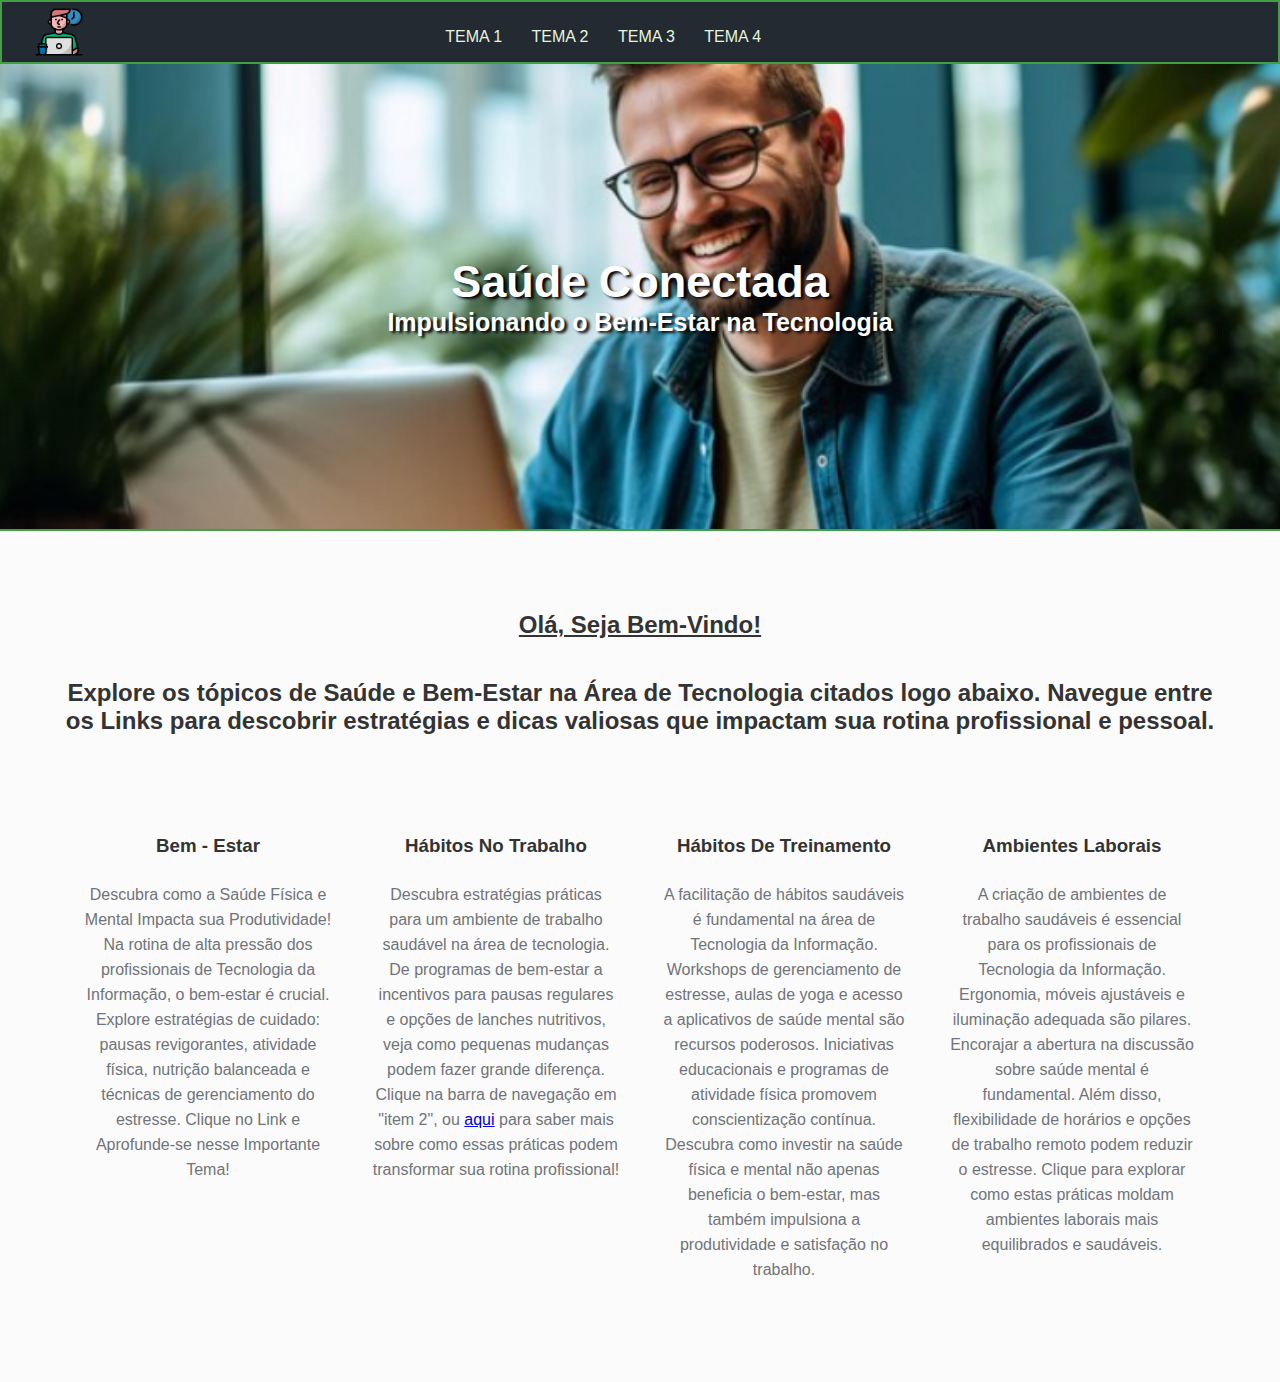
==== Extensionista - I/index.html @ 92b6ef17 "Add files via upload" ====
<!DOCTYPE html>
<html lang="pt-br">
<head>
    <meta charset="UTF-8">
    <meta name="viewport" content="width=device-width, initial-scale=1.0">
    <title>Extensionista</title>
    <!-- Ícones -->
    <link rel="stylesheet" href="https://cdnjs.cloudflare.com/ajax/libs/font-awesome/6.5.0/css/all.min.css" integrity="sha512-Avb2QiuDEEvB4bZJYdft2mNjVShBftLdPG8FJ0V7irTLQ8Uo0qcPxh4Plq7G5tGm0rU+1SPhVotteLpBERwTkw==" crossorigin="anonymous" referrerpolicy="no-referrer" />

    <!-- Link CSS -->
    <link rel="stylesheet" href="css/style.css">
</head>
<body>
    <header>
        <nav class="navbar">
            <a href="index.html">
                <img src="Imagens/ícone nav.png" alt="blog" class="logo">
            </a>
            <ul class="navbar-items">
                <li><a href="tema1.html">Tema 1</a></li>
                <li><a href="tema2.html">Tema 2</a></li>
                <li><a href="tema3.html">Tema 3</a></li>
                <li><a href="tema4.html">Tema 4</a></li>
            </ul>
        </nav>
    </header>

    <div class="container">
        <main class="notice-container">
            <div class="main-banner">
                <h1>Saúde Conectada</h1>
                <p>Impulsionando o Bem-Estar na Tecnologia</p>
            </div>

            <div class="welcome">
                <h2 class="hello">Olá, Seja Bem-Vindo!</h1>
                <h2>Explore os tópicos de Saúde e Bem-Estar na Área de Tecnologia citados logo abaixo. Navegue entre os Links para descobrir estratégias e dicas valiosas que impactam sua rotina profissional e pessoal.</h2>
            </div>
            <section class="topics-container">
                <ul>
                    <li>
                        <i class="fas fa-brain"></i>
                        <h3>Bem - Estar</h3>
                        <p>Descubra como a Saúde Física e Mental Impacta sua Produtividade! Na rotina de alta pressão dos profissionais de Tecnologia da Informação, o bem-estar é crucial. Explore estratégias de cuidado: pausas revigorantes, atividade física, nutrição balanceada e técnicas de gerenciamento do estresse. Clique no Link e Aprofunde-se nesse Importante Tema!</p>
                    </li>
                    <li>
                        <i class="fas fa-apple-alt"></i>
                        <h3>Hábitos No Trabalho</h3>
                        <p>Descubra estratégias práticas para um ambiente de trabalho saudável na área de tecnologia. De programas de bem-estar a incentivos para pausas regulares e opções de lanches nutritivos, veja como pequenas mudanças podem fazer grande diferença. Clique na barra de navegação em "item 2", ou <a href="#">aqui</a> para saber mais sobre como essas práticas podem transformar sua rotina profissional!
                        </p>
                    </li>
                    <li>
                        <i class="fas fa-dumbbell"></i>
                        <h3>Hábitos De Treinamento</h3>
                        <p>A facilitação de hábitos saudáveis é fundamental na área de Tecnologia da Informação. Workshops de gerenciamento de estresse, aulas de yoga e acesso a aplicativos de saúde mental são recursos poderosos. Iniciativas educacionais e programas de atividade física promovem conscientização contínua. Descubra como investir na saúde física e mental não apenas beneficia o bem-estar, mas também impulsiona a produtividade e satisfação no trabalho.</p>
                    </li>
                    <li>
                        <i class="fas fa-laptop-code"></i>
                        <h3>Ambientes Laborais</h3>
                        <p>A criação de ambientes de trabalho saudáveis é essencial para os profissionais de Tecnologia da Informação. Ergonomia, móveis ajustáveis e iluminação adequada são pilares. Encorajar a abertura na discussão sobre saúde mental é fundamental. Além disso, flexibilidade de horários e opções de trabalho remoto podem reduzir o estresse. Clique para explorar como estas práticas moldam ambientes laborais mais equilibrados e saudáveis.</p>
                    </li>
                </ul>
            </section>
        </main>
    </div>
</body>
</html>
---- Extensionista - I/css/style.css ----
/*Geral*/
*{
    margin: 0;
    padding: 0;
    font-family: Arial, Helvetica, sans-serif;
    box-sizing: border-box;
}

body{
    background-color: #fafafab6;
}

h1, h2, h3{
    color: #333;
}

p{
    color: #70747a;
}

/* Navbar Container */
header{
    width: 100%;
    height: 64px;
    background-color: #232a31;
    padding: 0 2rem;
    border: 2px solid rgb(67, 159, 67);
}

.navbar{
    position: relative;
}

.logo{
    width: 50px;
    margin-top: 5px;
}

.navbar-items{
    position: absolute;
    right: 0;
    height: 80px;
    line-height: 70px;
    margin: 0;
    display: inline-block;
    margin-right: 40%;
}

.navbar-items li{
    display: inline-block;
    text-transform: uppercase;
    margin-left: 25px;
}

.navbar-items a{
    color: #e6f5de;
    text-decoration: none;
    transition: 0.5s;
}

.navbar-items a:hover{
    color: #ccc;
}

/* Main banner */
.main-banner{
    background-image: url(../Imagens/ti\ feliz.png);
    background-size: cover;
    background-position: center;
    padding: 12rem 0;
    border-bottom: 2px solid rgb(67, 159, 67);
}

.main-banner h1,
.main-banner p{
    color: #fff;
    text-align: center;
    font-weight: bold;
    text-shadow: #000 3px 2px 3px;
}

.main-banner h1{
    font-size: 45px;
}

.main-banner p{
    font-size: 25px;
}

.welcome{
    width: 90%;
    text-align: center;
    margin: 0 auto;
    padding: 5rem 0 0;
}

.welcome .hello{
    margin-bottom: 2.5rem;
    text-decoration: underline;
}

/* Tópicos */
.topics-container{
    padding: 5rem 0;
}

.topics-container ul{
    display: flex;
    width: 90%;
    margin: 0 auto;
}

.topics-container li{
    flex: 1 1 200px;
    list-style: none;
    text-align: center;
    padding: 20px;
}

.fas{
    font-size: 60px;
    margin-bottom: 15px;
}

.fa-brain{
    color: #2cc76a;
}

.fa-apple-alt{
    color: #FF6347;
}

.fa-dumbbell{
    color: #ef8f29;
}

.fa-laptop-code{
    color: #4169E1;
}

.topics-container h3{
    margin-bottom: 25px;
}

.topics-container p{
    line-height: 25px;
}

/* Página dos conteúdos/temas */
.tema{
    width: 85%;
    margin: 5rem 0;
    margin-left: auto;
    margin-right: auto;
    text-align: center;
}

.tema p{
    margin: 1.5rem 0;
    font-size: 17.3px;
    line-height: 25px;
    color: #000;
    text-align: left;
}

.tema img{
    margin: 1.1rem 0;
    width: 50%;
    border-radius: 4px;
    border: 1px solid #ccc;
    box-shadow: 0px 2px 4px rgba(0, 0, 0, 0.1);
}

.intro-tema h1{
    margin: 0 auto;
    margin-top: -1rem;
    margin-bottom: 2rem;
    padding: 0.8rem;
    font-size: 28px;
    background-color: #232a31;
    color: #e6f5de;
    width: 50%;
    border: 2px solid rgb(67, 159, 67);
    border-radius: 5px;
}

.intro-tema h2{
    padding: 1rem;
    font-size: 17.3px;
    margin-bottom: 1rem;
    border: 2px dashed rgb(67, 159, 67);
    font-style: italic;
}

.topics-training{
    margin: 3.4rem 0;
}

.topics-training ul{
    text-align: left;
}

.topics-training li{
    font-size: 17px;
    line-height: 2rem;
}

.topics-training h3{
    font-size: 24px;
    margin-bottom: 4rem;
    text-decoration: overline;
}

.topics-training p{
    font-weight: bold;
    font-size: 23px;
    text-decoration: underline;
}
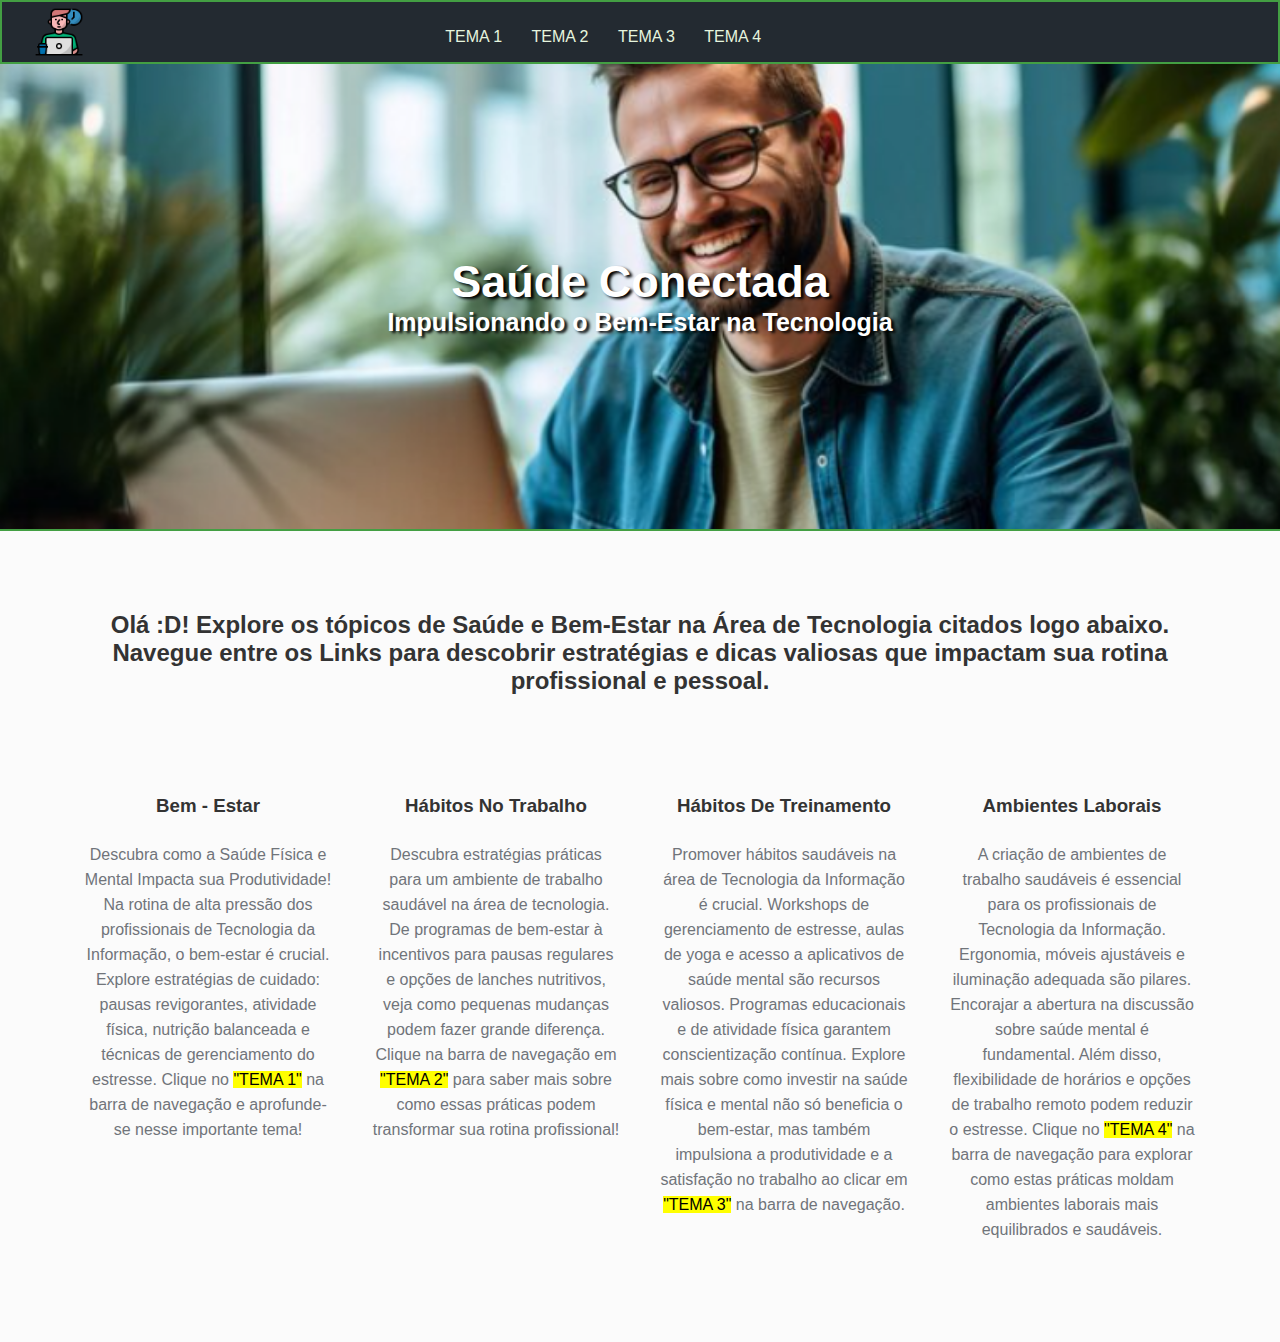
==== commit 80b21a2f: "Update index.html" ====
--- a/Extensionista - I/index.html
+++ b/Extensionista - I/index.html
@@ -33,35 +33,34 @@
             </div>
 
             <div class="welcome">
-                <h2 class="hello">Olá, Seja Bem-Vindo!</h1>
-                <h2>Explore os tópicos de Saúde e Bem-Estar na Área de Tecnologia citados logo abaixo. Navegue entre os Links para descobrir estratégias e dicas valiosas que impactam sua rotina profissional e pessoal.</h2>
+                <h2 class="explore">Olá :D! Explore os tópicos de Saúde e Bem-Estar na Área de Tecnologia citados logo abaixo.<br> Navegue entre os Links para descobrir estratégias e dicas valiosas que impactam sua rotina profissional e pessoal.</h2>
             </div>
             <section class="topics-container">
                 <ul>
                     <li>
                         <i class="fas fa-brain"></i>
                         <h3>Bem - Estar</h3>
-                        <p>Descubra como a Saúde Física e Mental Impacta sua Produtividade! Na rotina de alta pressão dos profissionais de Tecnologia da Informação, o bem-estar é crucial. Explore estratégias de cuidado: pausas revigorantes, atividade física, nutrição balanceada e técnicas de gerenciamento do estresse. Clique no Link e Aprofunde-se nesse Importante Tema!</p>
+                        <p>Descubra como a Saúde Física e Mental Impacta sua Produtividade! Na rotina de alta pressão dos profissionais de Tecnologia da Informação, o bem-estar é crucial. Explore estratégias de cuidado: pausas revigorantes, atividade física, nutrição balanceada e técnicas de gerenciamento do estresse. Clique no <mark>"TEMA 1"</mark> na barra de navegação e aprofunde-se nesse importante tema!</p>
                     </li>
                     <li>
                         <i class="fas fa-apple-alt"></i>
                         <h3>Hábitos No Trabalho</h3>
-                        <p>Descubra estratégias práticas para um ambiente de trabalho saudável na área de tecnologia. De programas de bem-estar a incentivos para pausas regulares e opções de lanches nutritivos, veja como pequenas mudanças podem fazer grande diferença. Clique na barra de navegação em "item 2", ou <a href="#">aqui</a> para saber mais sobre como essas práticas podem transformar sua rotina profissional!
+                        <p>Descubra estratégias práticas para um ambiente de trabalho saudável na área de tecnologia. De programas de bem-estar à incentivos para pausas regulares e opções de lanches nutritivos, veja como pequenas mudanças podem fazer grande diferença. Clique na barra de navegação em <mark>"TEMA 2"</mark> para saber mais sobre como essas práticas podem transformar sua rotina profissional!
                         </p>
                     </li>
                     <li>
                         <i class="fas fa-dumbbell"></i>
                         <h3>Hábitos De Treinamento</h3>
-                        <p>A facilitação de hábitos saudáveis é fundamental na área de Tecnologia da Informação. Workshops de gerenciamento de estresse, aulas de yoga e acesso a aplicativos de saúde mental são recursos poderosos. Iniciativas educacionais e programas de atividade física promovem conscientização contínua. Descubra como investir na saúde física e mental não apenas beneficia o bem-estar, mas também impulsiona a produtividade e satisfação no trabalho.</p>
+                        <p>Promover hábitos saudáveis na área de Tecnologia da Informação é crucial. Workshops de gerenciamento de estresse, aulas de yoga e acesso a aplicativos de saúde mental são recursos valiosos. Programas educacionais e de atividade física garantem conscientização contínua. Explore mais sobre como investir na saúde física e mental não só beneficia o bem-estar, mas também impulsiona a produtividade e a satisfação no trabalho ao clicar em <mark>"TEMA 3"</mark> na barra de navegação.</p>
                     </li>
                     <li>
                         <i class="fas fa-laptop-code"></i>
                         <h3>Ambientes Laborais</h3>
-                        <p>A criação de ambientes de trabalho saudáveis é essencial para os profissionais de Tecnologia da Informação. Ergonomia, móveis ajustáveis e iluminação adequada são pilares. Encorajar a abertura na discussão sobre saúde mental é fundamental. Além disso, flexibilidade de horários e opções de trabalho remoto podem reduzir o estresse. Clique para explorar como estas práticas moldam ambientes laborais mais equilibrados e saudáveis.</p>
+                        <p>A criação de ambientes de trabalho saudáveis é essencial para os profissionais de Tecnologia da Informação. Ergonomia, móveis ajustáveis e iluminação adequada são pilares. Encorajar a abertura na discussão sobre saúde mental é fundamental. Além disso, flexibilidade de horários e opções de trabalho remoto podem reduzir o estresse. Clique no <mark>"TEMA 4"</mark> na barra de navegação para explorar como estas práticas moldam ambientes laborais mais equilibrados e saudáveis.</p>
                     </li>
                 </ul>
             </section>
         </main>
     </div>
 </body>
-</html>+</html>
